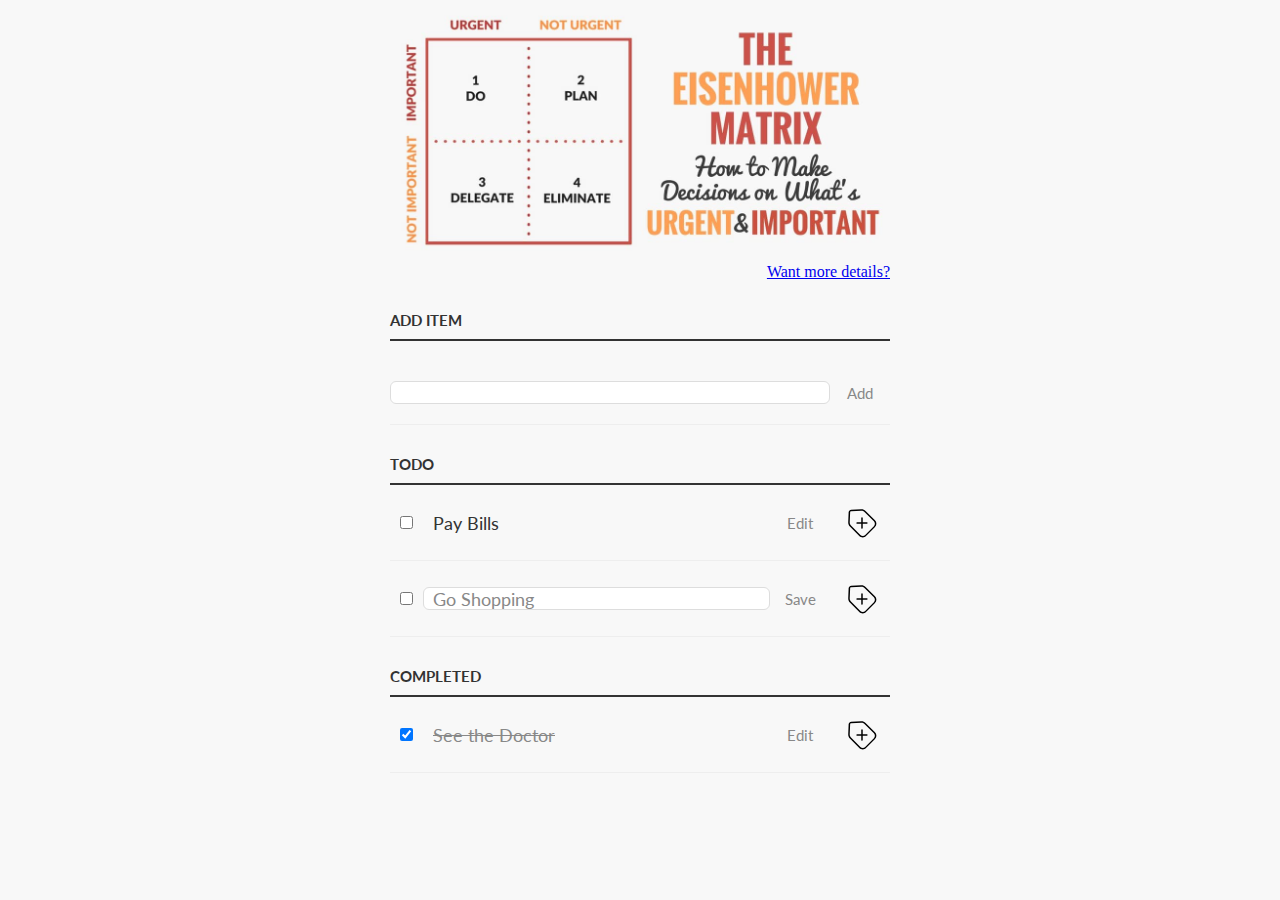
==== html/index.html @ 95316018 "refactor: separate all files in different folders according to rule 6 in generic-principles.md" ====
<!DOCTYPE html>
<html lang="en">
  <head>
    <title>Todo App</title>
    <link
      href="https://fonts.googleapis.com/css?family=Lato:300,400,700"
      rel="stylesheet" />
    <link
      rel="stylesheet"
      href="../styles/style.css"
      media="screen"
      charset="utf-8" />
  </head>
  <body class="page">
    <header class="page__header header">
      <img
        class="header__image"
        src="../assets/eisenhower-matrix.jpg"
        alt="Eisenhower matrix" />
      <a
        class="header__info"
        href="https://goal-life.com/page/method/matrix-eisenhower">
        Want more details?
      </a>
    </header>
    <main class="page__main main">
      <div class="main__new-task new-task">
        <label class="new-task__label" for="new-task-input">Add Item</label>
        <div class="new-task__task task">
          <input class="task__input" id="new-task-input" type="text" />
          <button class="task__button button" id="new-task-btn">Add</button>
        </div>
      </div>
      <h3 class="main__heading">Todo</h3>
      <ul class="main__incomplete-tasks incomplete-tasks" id="incomplete-tasks">
        <li class="incomplete-tasks__task task">
          <input class="task__check" type="checkbox" />
          <label class="task__text">Pay Bills</label>
          <input class="task__input" type="text" />
          <button class="task__button button">Edit</button>
          <button class="task__delete-button button">
            <img
              class="task__delete-image"
              src="../assets/remove.svg"
              alt="remove" />
          </button>
        </li>
        <li class="incomplete-tasks__task task task--edit-mode">
          <input class="task__check" type="checkbox" />
          <label class="task__text">Go Shopping</label>
          <input class="task__input" type="text" value="Go Shopping" />
          <button class="task__button button">Save</button>
          <button class="task__delete-button button">
            <img
              class="task__delete-image"
              src="../assets/remove.svg"
              alt="remove" />
          </button>
        </li>
      </ul>
      <h3 class="main__heading">Completed</h3>
      <ul class="main__completed-tasks completed-tasks" id="completed-tasks">
        <li class="completed-tasks__task task">
          <input class="task__check" type="checkbox" checked />
          <label class="task__text">See the Doctor</label>
          <input class="task__input" type="text" />
          <button class="task__button button">Edit</button>
          <button class="task__delete-button button">
            <img
              class="task__delete-image"
              src="../assets/remove.svg"
              alt="remove" />
          </button>
        </li>
      </ul>
    </main>
    <script src="../js/app.js"></script>
  </body>
</html>
---- styles/style.css ----
/* Reset */
ul {
  margin: 0;
  padding: 0px;
}

li {
  list-style: none;
}

input,
button {
  outline: none;
}

/* Basic Style */
.page {
  background-color: #f8f8f8;
  color: #333;
  font-family: Lato, sans-serif;
}

.button {
  background: none;
  border: 0px;
  color: #888;
  font-size: 15px;
  width: 60px;
  font-family: Lato, sans-serif;
  cursor: pointer;
}

.button:hover {
  color: #3a3a3a;
}

/* Header */
.header {
  width: 500px;
  margin: 0 auto;
  display: block;
  text-align: right;
}

.header__image {
  width: 100%;
}

.header__info {
  font-family: fantasy, cursive;
}

@media (max-width: 768px) {
  .header {
    text-align: center;
  }
}

/* Main */
.main {
  display: block;
  width: 500px;
  margin: 0 auto 0;
}

/* Heading */
.main__heading,
.new-task__label {
  color: #333;
  font-weight: 700;
  font-size: 15px;
  border-bottom: 2px solid #333;
  padding: 30px 0 10px;
  margin: 0;
  text-transform: uppercase;
}

.task__input {
  margin: 0;
  font-size: 18px;
  line-height: 18px;
  height: 21px;
  padding: 0 9px;
  border: 1px solid #ddd;
  background: #fff;
  border-radius: 6px;
  font-family: Lato, sans-serif;
  color: #888;
}

.task__input:focus {
  color: #333;
}

/* New Task */
.new-task__label {
  display: block;
  margin: 0 0 20px;
}

#new-task-input {
  width: 318px;
}

.new-task__wrapper {
  display: flex;
}

/* Task */
.task {
  overflow: hidden;
  padding: 20px 0;
  border-bottom: 1px solid #eee;
  display: flex;
  justify-content: space-between;
  align-items: center;
  vertical-align: middle;
}

#new-task-input,
.task__input,
.task__text {
  width: 56%;
  display: inline-block;
  flex-grow: 1;
}

.task__check {
  margin: 0 10px;
}

.task__text {
  padding-left: 10px;
  box-sizing: border-box;
  font-size: 18px;
  width: 226px;
}

.task__input {
  display: none;
  width: 226px;
}

.task__delete-image {
  height: 2em;
  transform: rotateZ(45deg);
  transition: transform 200ms ease-in;
}

.task__delete-image:hover {
  transform: rotateZ(0);
}

/* Edit Task */
.task--edit-mode .task__input {
  display: inline-block;
  width: 224px;
}

.task--edit-mode .task__text {
  display: none;
}

/* Completed task */
#completed-tasks .task__text {
  text-decoration: line-through;
  color: #888;
}
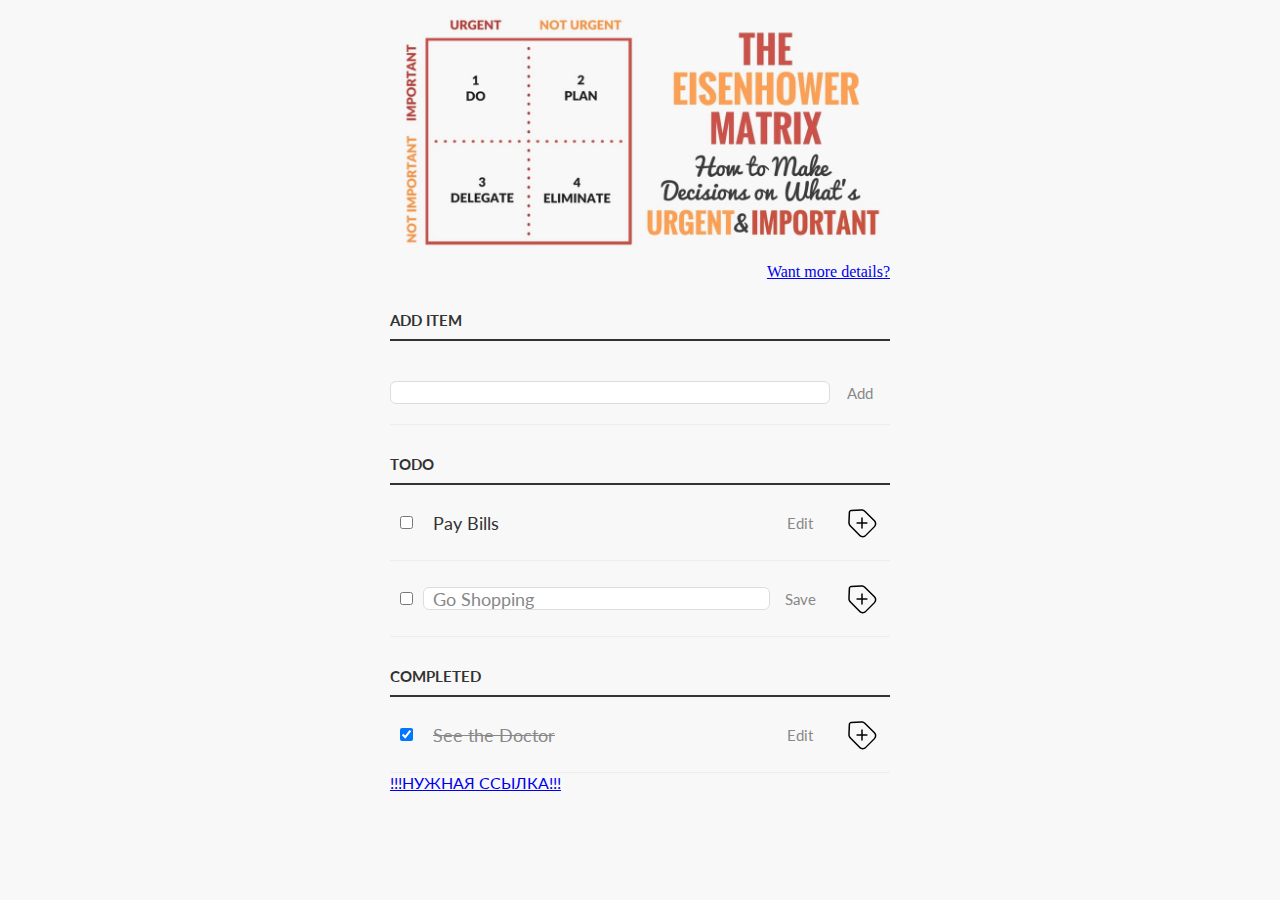
==== commit 9bf136ec: "fix: create alert and link for cross-check" ====
--- a/html/index.html
+++ b/html/index.html
@@ -5,11 +5,7 @@
     <link
       href="https://fonts.googleapis.com/css?family=Lato:300,400,700"
       rel="stylesheet" />
-    <link
-      rel="stylesheet"
-      href="../styles/style.css"
-      media="screen"
-      charset="utf-8" />
+    <link rel="stylesheet" href="../styles/style.css" media="screen" />
   </head>
   <body class="page">
     <header class="page__header header">
@@ -73,7 +69,11 @@
           </button>
         </li>
       </ul>
+      <a href="https://github.com/Ivan-rom/clean-code-s1e1/pull/2">
+        !!!НУЖНАЯ ССЫЛКА!!!
+      </a>
     </main>
     <script src="../js/app.js"></script>
+    <script src="../js/alert.js"></script>
   </body>
 </html>
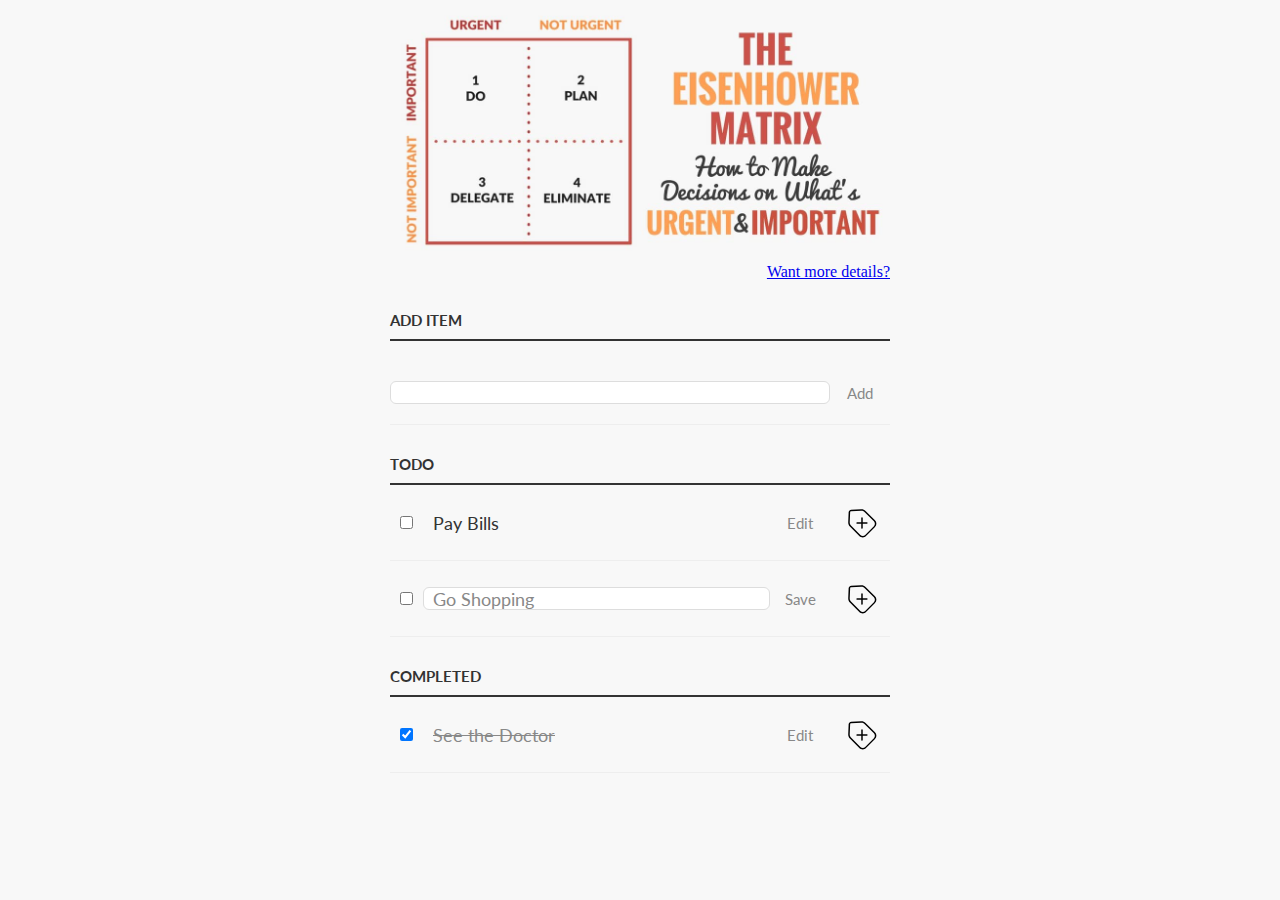
==== commit 8e402162: "Merge edb0211e172453e908afce51ea8cf51d097704f4 into 916845f6a42cc14e8e2043043578c321d01c8b2c" ====
--- a/html/index.html
+++ b/html/index.html
@@ -69,11 +69,7 @@
           </button>
         </li>
       </ul>
-      <a href="https://github.com/Ivan-rom/clean-code-s1e1/pull/2">
-        !!!НУЖНАЯ ССЫЛКА!!!
-      </a>
     </main>
     <script src="../js/app.js"></script>
-    <script src="../js/alert.js"></script>
   </body>
 </html>
